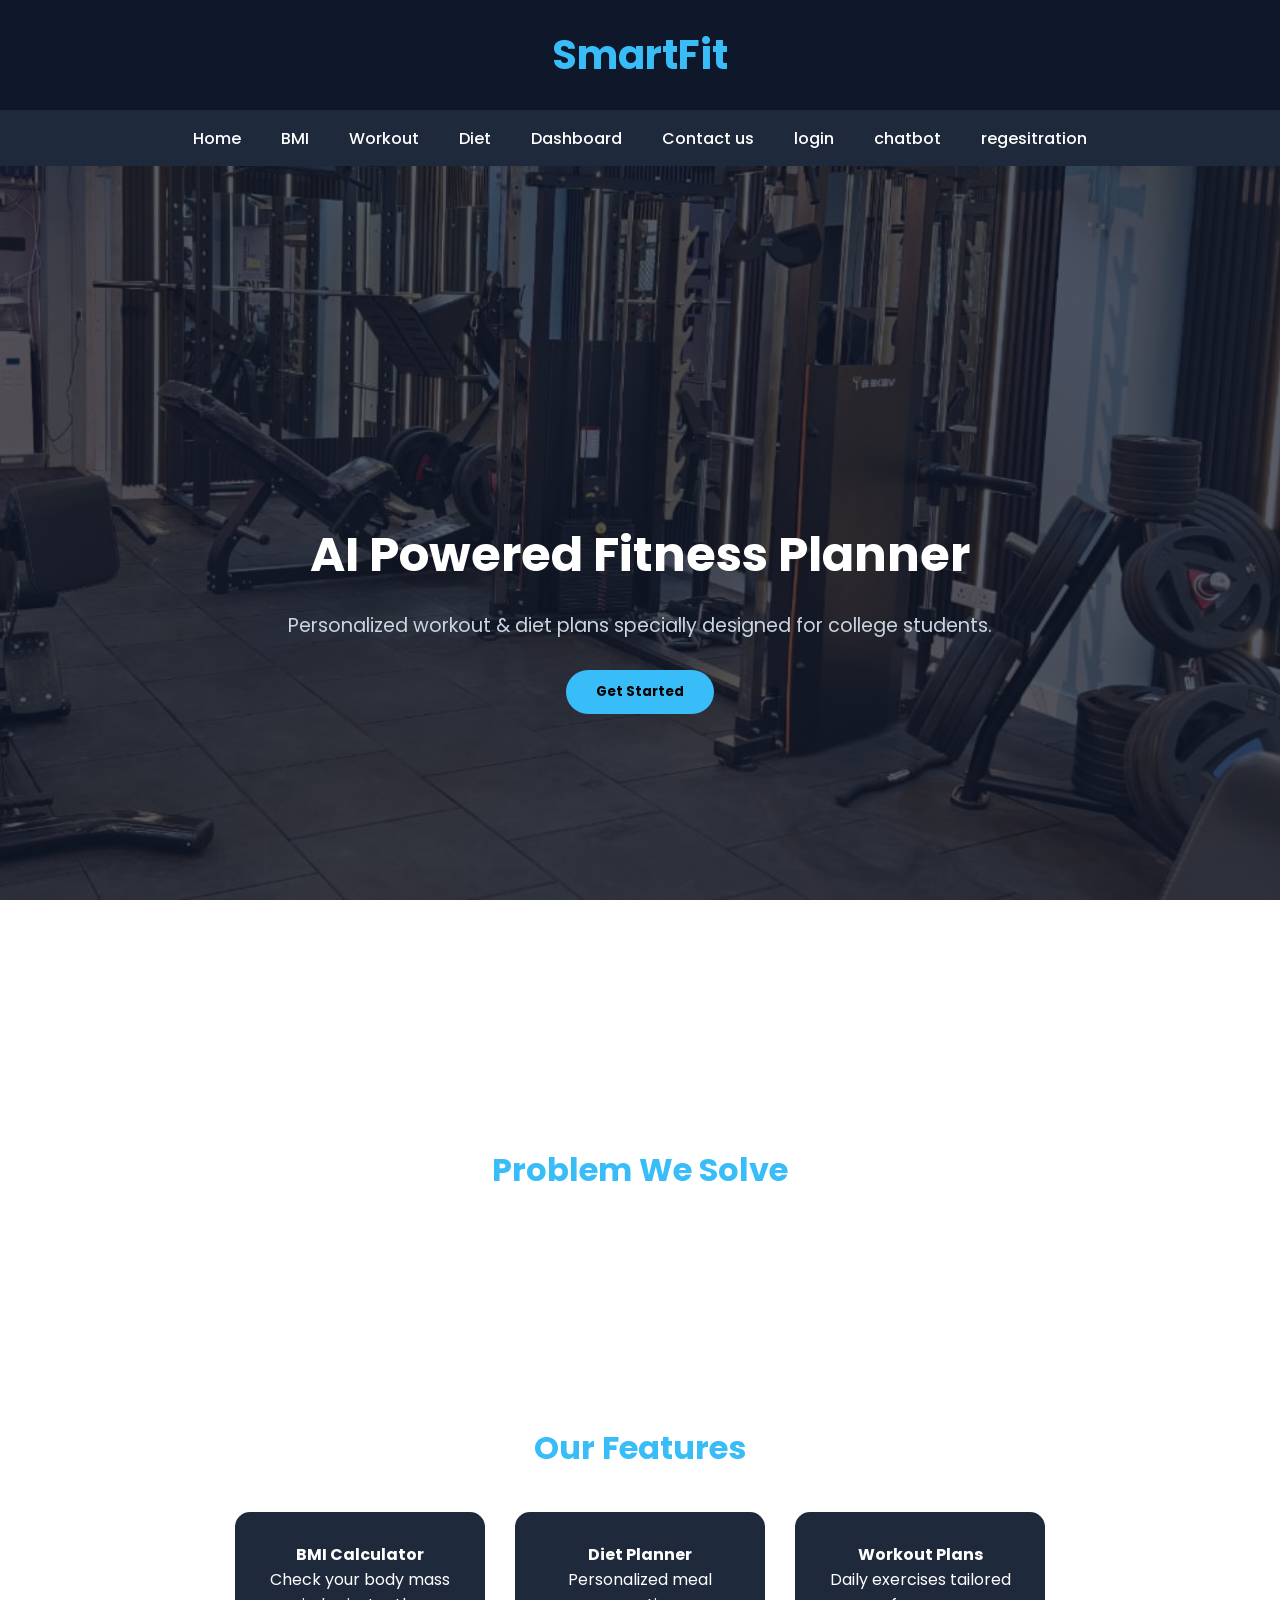
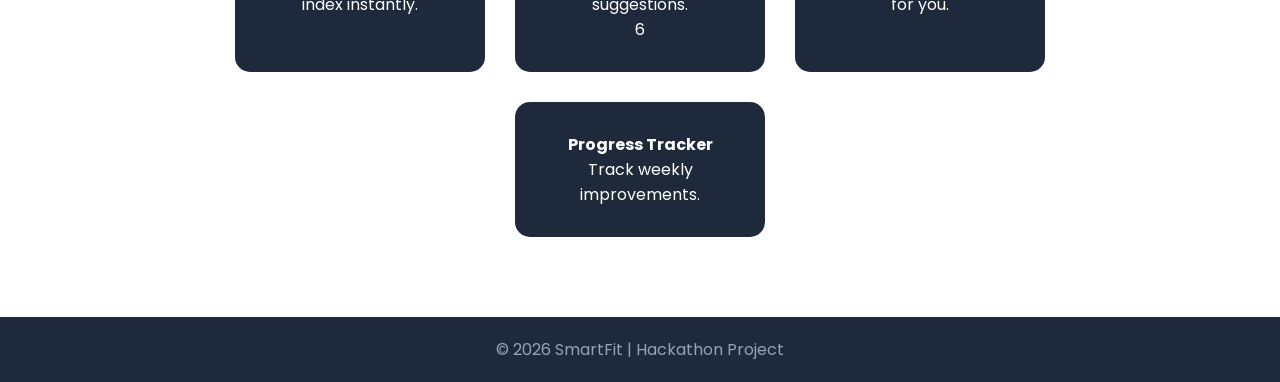
==== index.html @ b7239b0a "added regesitration page" ====
<!DOCTYPE html>
<html lang="en">
<head>
    <meta charset="UTF-8">
    <title>SmartFit - AI Fitness Planner</title>
    <meta name="viewport" content="width=device-width, initial-scale=1.0">

    <!-- Google Font -->
    <link href="https://fonts.googleapis.com/css2?family=Poppins:wght@300;400;600;700&display=swap" rel="stylesheet">

    <!-- Link to external CSS -->
    <link rel="stylesheet" href="style.css">
</head>

<body>

<header class="main-header">
    <h1>SmartFit</h1>
</header>

<nav class="navbar">
    <a href="index.html">Home</a>
    <a href="bmi.html">BMI</a>
    <a href="workout.html">Workout</a>
    <a href="diet.html">Diet</a>
    <a href="dashboard.html">Dashboard</a>
    <a href="contact.html">Contact us</a>
    <a href="login.html">login</a>
    <a href="chat.html">chatbot</a>
     <a href="regesitration.html">regesitration</a>

</nav>

<section class="hero">
    <div>
        <h2>AI Powered Fitness Planner</h2>
        <p>Personalized workout & diet plans specially designed for college students.</p>
        <button class="btn">Get Started</button>
    </div>
</section>

<section class="section">
    <h3>Problem We Solve</h3>
    <p>Students struggle with unhealthy routines, lack of guidance, and expensive gym memberships. SmartFit provides a smart, affordable and personalized solution.</p>
</section>

<section class="section">
    <h3>Our Features</h3>
    <div class="cards">
        <div class="card">
            <h4>BMI Calculator</h4>
            <p>Check your body mass index instantly.</p>
        </div>
        <div class="card">
            <h4>Diet Planner</h4>
            <p>Personalized meal suggestions.</p>6
        </div>
        <div class="card">
            <h4>Workout Plans</h4>
            <p>Daily exercises tailored for you.</p>
        </div>
        <div class="card">
            <h4>Progress Tracker</h4>
            <p>Track weekly improvements.</p>
        </div>
    </div>
</section>

<footer>
    © 2026 SmartFit | Hackathon Project
</footer>

</body>
</html>
---- style.css ----
* {
    margin: 0;
    padding: 0;
    box-sizing: border-box;
    font-family: 'Poppins', sans-serif;
}

body {
    
    color: white;
}

/* HEADER CENTER */
.main-header {
    text-align: center;
    padding: 25px 0;
    background: #0f172a;
    border-bottom: 1px solid #1e293b;
}

.main-header h1 {
    color: #38bdf8;
    font-size: 2.5rem;
}

/* NAVIGATION BELOW HEADER */
.navbar {
    display: flex;
    justify-content: center;
    gap: 40px;
    padding: 15px 0;
    background: #1e293b;
}

.navbar a {
    color: white;
    text-decoration: none;
    font-weight: 500;
    transition: 0.3s;
}

.navbar a:hover {
    color: #38bdf8;
}


header h1 {
    color: #38bdf8;
}
.hero {
    height: 100vh;
    display: flex;
    justify-content: center;
    align-items: center;
    text-align: center;
    padding: 0 10%;
    background: 
        linear-gradient(rgba(15,23,42,0.7), rgba(15,23,42,0.7)),
        url("instrument.jpeg") center/cover no-repeat;
    background-attachment: fixed;
}
.section:nth-of-type(1) {
    background: 
        linear-gradient(rgba(15,23,42,0.8), rgba(15,23,42,0.8)),
        url("running.jpeg") center/cover no-repeat;
    background-attachment: fixed;
}
.section:nth-of-type(2) {
    background: 
        linear-gradient(rgba(15,23,42,0.8), rgba(15,23,42,0.8)),
        url("instructions.jpeg") center/cover no-repeat;
    background-attachment: fixed;
}

.hero h2 {
    font-size: 3rem;
    margin-bottom: 20px;
    animation: fadeIn 1.5s ease-in-out;
}

@keyframes fadeIn {
    from {opacity:0; transform:translateY(30px);}
    to {opacity:1; transform:translateY(0);}
}


.hero p {
    font-size: 1.2rem;
    margin-bottom: 30px;
    color: #cbd5e1;
}

.btn {
    padding: 12px 30px;
    background: #38bdf8;
    border: none;
    color: black;
    font-weight: bold;
    cursor: pointer;
    border-radius: 30px;
    transition: 0.3s;
}

.btn:hover {
    background: #0ea5e9;
    transform: scale(1.05);
}

.section {
    padding: 80px 8%;
    text-align: center;
}

.section h3 {
    font-size: 2rem;
    margin-bottom: 20px;
    color: #38bdf8;
}

.cards {
    display: flex;
    justify-content: center;
    gap: 30px;
    flex-wrap: wrap;
    margin-top: 40px;
}

.card {
    background: #1e293b;
    padding: 30px;
    width: 250px;
    border-radius: 15px;
    transition: 0.3s;
}

.card:hover {
    transform: translateY(-10px);
    background: #334155;
}

footer {
    text-align: center;
    padding: 20px;
    background: #1e293b;
    color: #94a3b8;
}

@media(max-width: 768px){
    .hero h2 {
        font-size: 2rem;
    }
    .cards {
        flex-direction: column;
        align-items: center;
    }
}
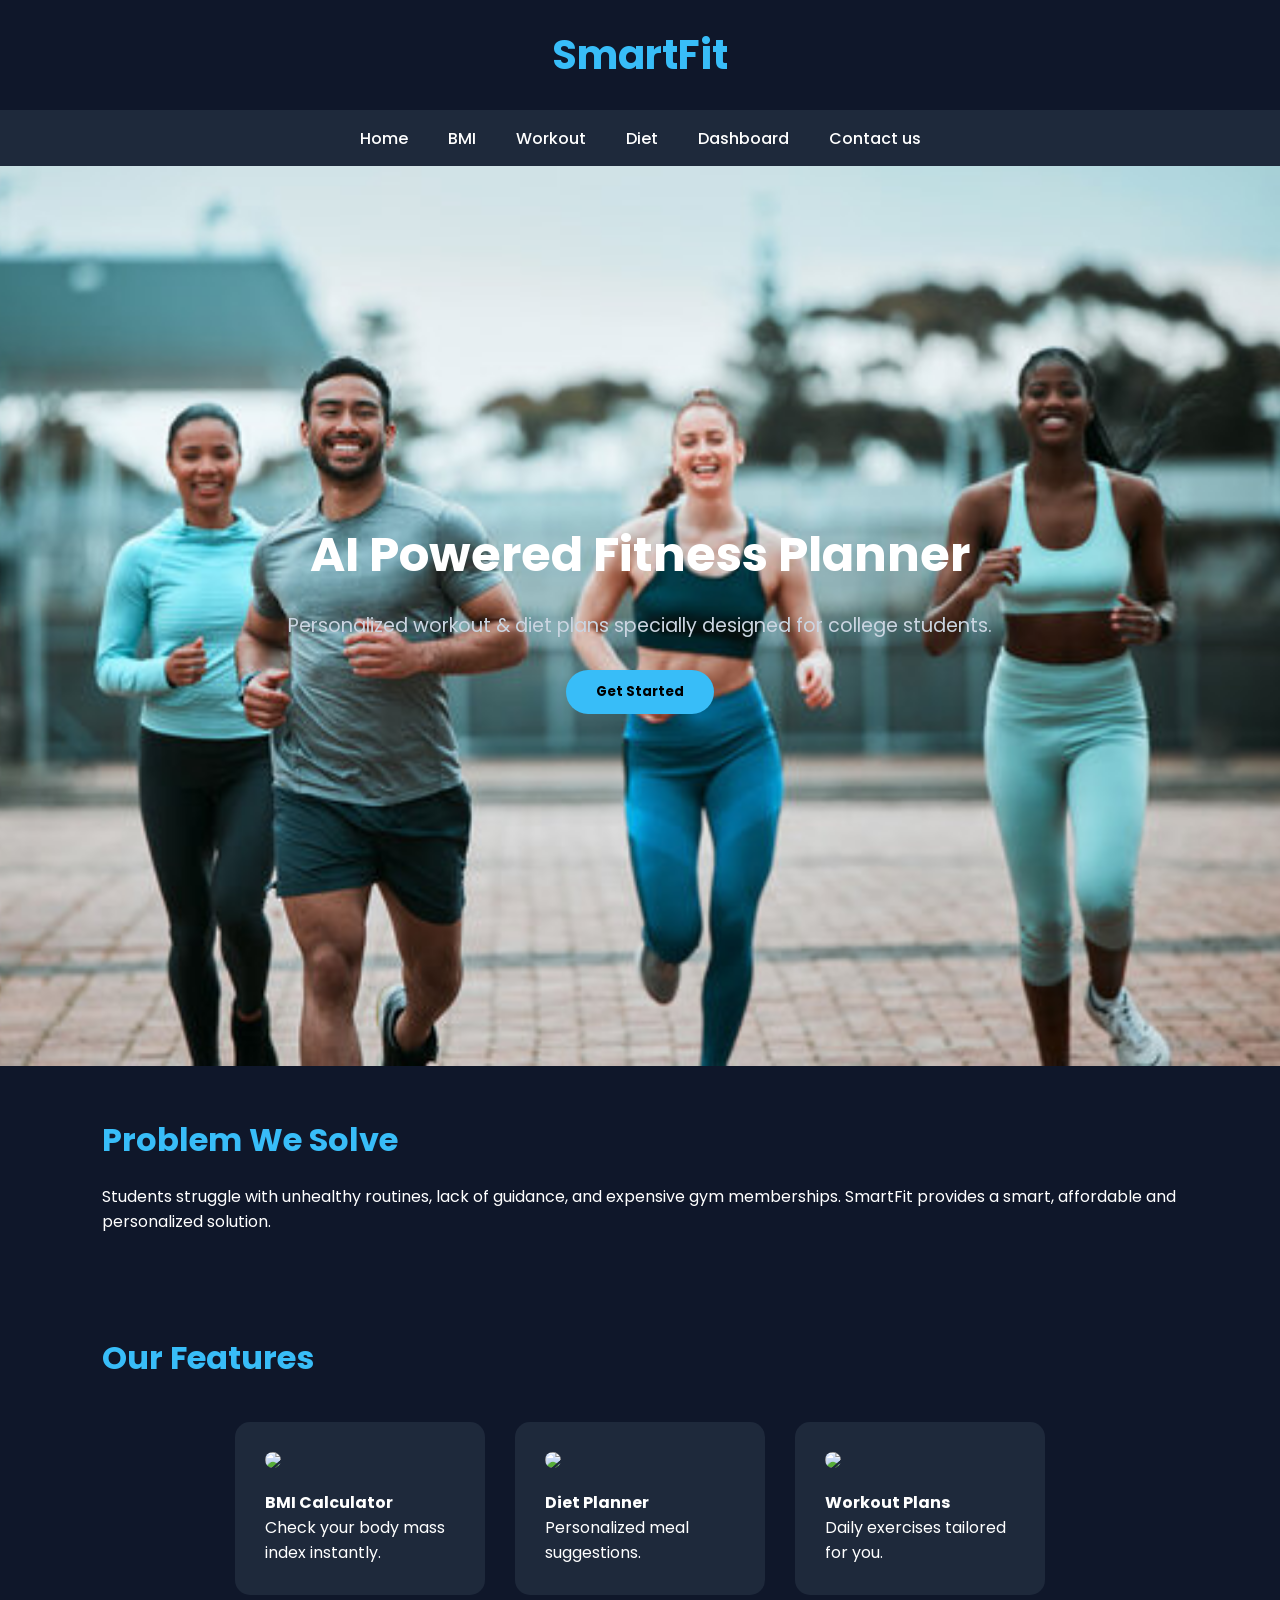
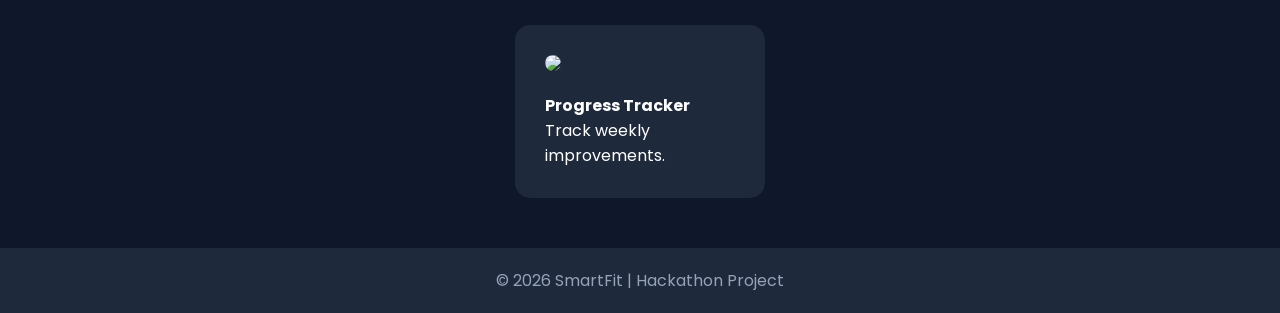
==== commit 57268c5e: "changes in css" ====
--- a/index.html
+++ b/index.html
@@ -25,46 +25,67 @@
     <a href="diet.html">Diet</a>
     <a href="dashboard.html">Dashboard</a>
     <a href="contact.html">Contact us</a>
-    <a href="login.html">login</a>
-    <a href="chat.html">chatbot</a>
-     <a href="regesitration.html">regesitration</a>
+</nav>
+<section class="hero">
 
-</nav>
+    <div class="slider">
+        <img src="running.jpeg" class="active">
+        <img src="instructions.jpeg">
+        <img src="instrument.jpeg">
+    </div>
 
-<section class="hero">
-    <div>
+    <div class="hero-content">
         <h2>AI Powered Fitness Planner</h2>
         <p>Personalized workout & diet plans specially designed for college students.</p>
         <button class="btn">Get Started</button>
     </div>
+
 </section>
 
-<section class="section">
+<section class="section feature-bg">
     <h3>Problem We Solve</h3>
     <p>Students struggle with unhealthy routines, lack of guidance, and expensive gym memberships. SmartFit provides a smart, affordable and personalized solution.</p>
 </section>
 
-<section class="section">
+<section class="section feature-bg">
     <h3>Our Features</h3>
     <div class="cards">
-        <div class="card">
-            <h4>BMI Calculator</h4>
-            <p>Check your body mass index instantly.</p>
-        </div>
-        <div class="card">
-            <h4>Diet Planner</h4>
-            <p>Personalized meal suggestions.</p>6
-        </div>
-        <div class="card">
-            <h4>Workout Plans</h4>
-            <p>Daily exercises tailored for you.</p>
-        </div>
-        <div class="card">
-            <h4>Progress Tracker</h4>
-            <p>Track weekly improvements.</p>
-        </div>
+    <div class="card">
+        <img src="bmi-card.jpg" style="width:100%; border-radius:15px; margin-bottom:15px;">
+        <h4>BMI Calculator</h4>
+        <p>Check your body mass index instantly.</p>
     </div>
+    <div class="card">
+        <img src="diet-card.jpg" style="width:100%; border-radius:15px; margin-bottom:15px;">
+        <h4>Diet Planner</h4>
+        <p>Personalized meal suggestions.</p>
+    </div>
+    <div class="card">
+        <img src="workout-card.jpg" style="width:100%; border-radius:15px; margin-bottom:15px;">
+        <h4>Workout Plans</h4>
+        <p>Daily exercises tailored for you.</p>
+    </div>
+    <div class="card">
+        <img src="progress-card.jpg" style="width:100%; border-radius:15px; margin-bottom:15px;">
+        <h4>Progress Tracker</h4>
+        <p>Track weekly improvements.</p>
+    </div>
+</div>
+
 </section>
+<script>
+    const slides = document.querySelectorAll(".slider img");
+    let index = 0;
+
+    function changeSlide() {
+        slides[index].classList.remove("active");
+        index = (index + 1) % slides.length;
+        slides[index].classList.add("active");
+    }
+
+    setInterval(changeSlide, 4000);
+</script>
+
 
 <footer>
     © 2026 SmartFit | Hackathon Project
--- a/style.css
+++ b/style.css
@@ -4,11 +4,12 @@
     box-sizing: border-box;
     font-family: 'Poppins', sans-serif;
 }
-
 body {
-    
+    margin: 0;
+    background: #0f172a;
     color: white;
 }
+
 
 /* HEADER CENTER */
 .main-header {
@@ -47,29 +48,60 @@
 header h1 {
     color: #38bdf8;
 }
+
 .hero {
+    position: relative;
+    width: 100%;
     height: 100vh;
+    overflow: hidden;
     display: flex;
     justify-content: center;
     align-items: center;
     text-align: center;
-    padding: 0 10%;
-    background: 
-        linear-gradient(rgba(15,23,42,0.7), rgba(15,23,42,0.7)),
-        url("instrument.jpeg") center/cover no-repeat;
-    background-attachment: fixed;
 }
-.section:nth-of-type(1) {
-    background: 
-        linear-gradient(rgba(15,23,42,0.8), rgba(15,23,42,0.8)),
-        url("running.jpeg") center/cover no-repeat;
-    background-attachment: fixed;
+
+/* Slider container */
+.slider {
+    position: absolute;
+    top: 0;
+    left: 0;
+    width: 100%;
+    height: 100%;
 }
-.section:nth-of-type(2) {
-    background: 
-        linear-gradient(rgba(15,23,42,0.8), rgba(15,23,42,0.8)),
-        url("instructions.jpeg") center/cover no-repeat;
-    background-attachment: fixed;
+
+/* Slider images */
+.slider img {
+    position: absolute;
+    top: 0;
+    left: 0;
+    width: 100vw;
+    height: 100vh;
+    object-fit: cover;
+    object-position: center;
+    opacity: 0;
+    transition: opacity 1.5s ease-in-out;
+}
+
+.slider img.active {
+    opacity: 1;
+}
+
+/* Hero content above image */
+.hero-content {
+    position: relative;
+    z-index: 2;
+}
+/* Features & Problem section ka spacing kam karne ke liye */
+.feature-bg {
+    padding: 50px 8%; /* top & bottom kam kiya 80px se 50px */
+}
+
+
+
+/* Content above image */
+.hero-content {
+    position: relative;
+    z-index: 2;
 }
 
 .hero h2 {
@@ -106,10 +138,7 @@
     transform: scale(1.05);
 }
 
-.section {
-    padding: 80px 8%;
-    text-align: center;
-}
+
 
 .section h3 {
     font-size: 2rem;
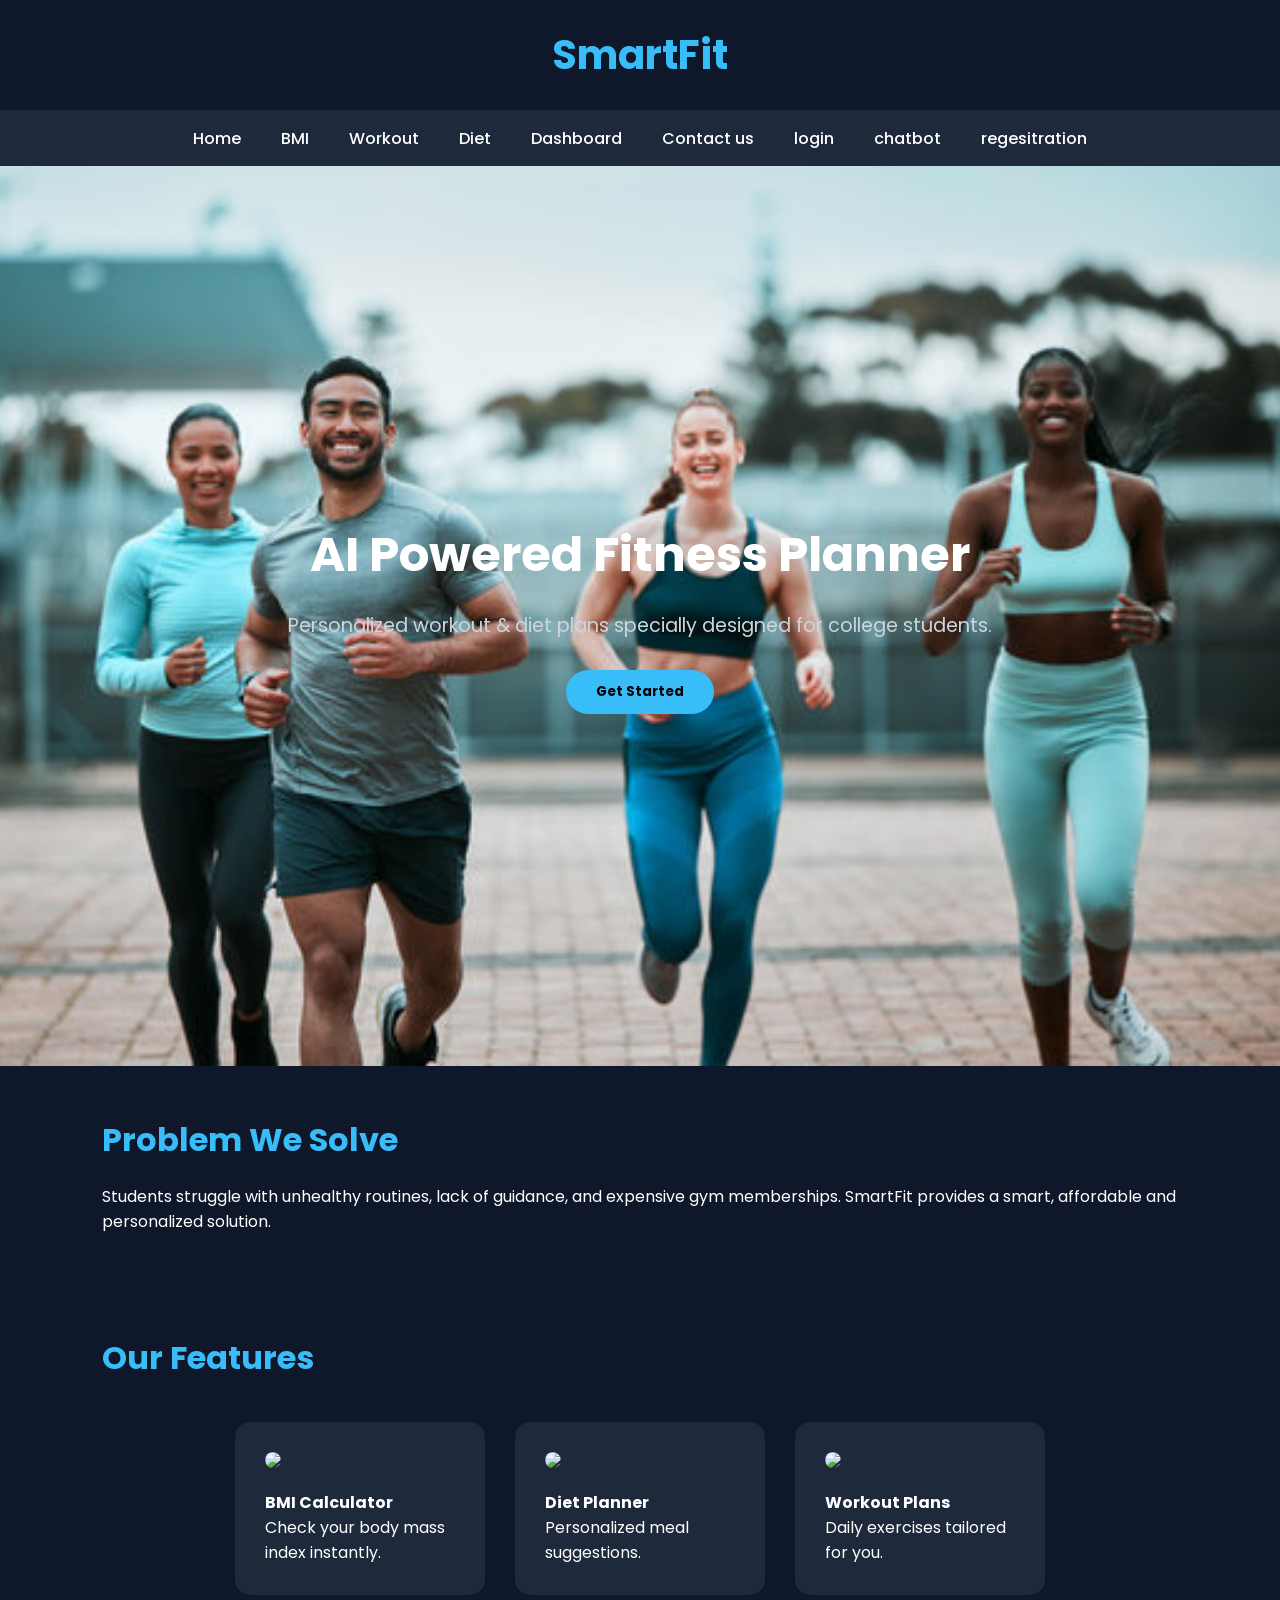
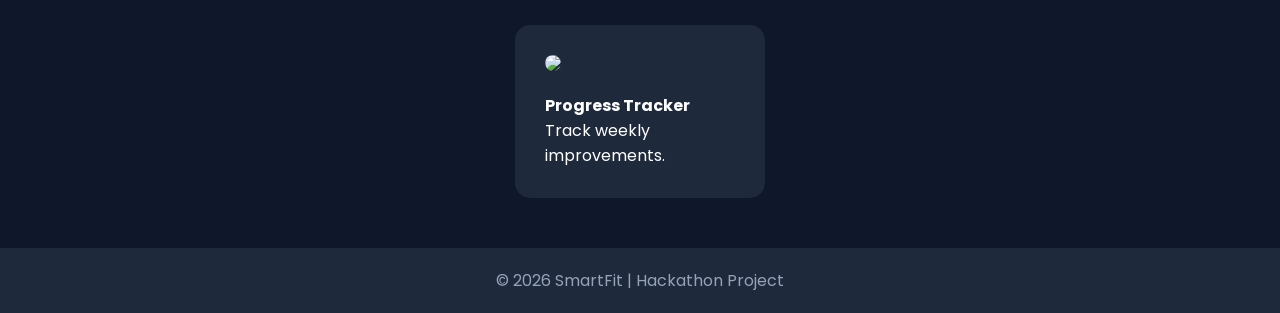
==== commit 9f3e822e: "Merge branch 'main' of https://github.com/Mizba940/HT-Team022-Health-Fitness" ====
--- a/index.html
+++ b/index.html
@@ -25,6 +25,10 @@
     <a href="diet.html">Diet</a>
     <a href="dashboard.html">Dashboard</a>
     <a href="contact.html">Contact us</a>
+    <a href="login.html">login</a>
+    <a href="chat.html">chatbot</a>
+     <a href="regesitration.html">regesitration</a>
+
 </nav>
 <section class="hero">
 
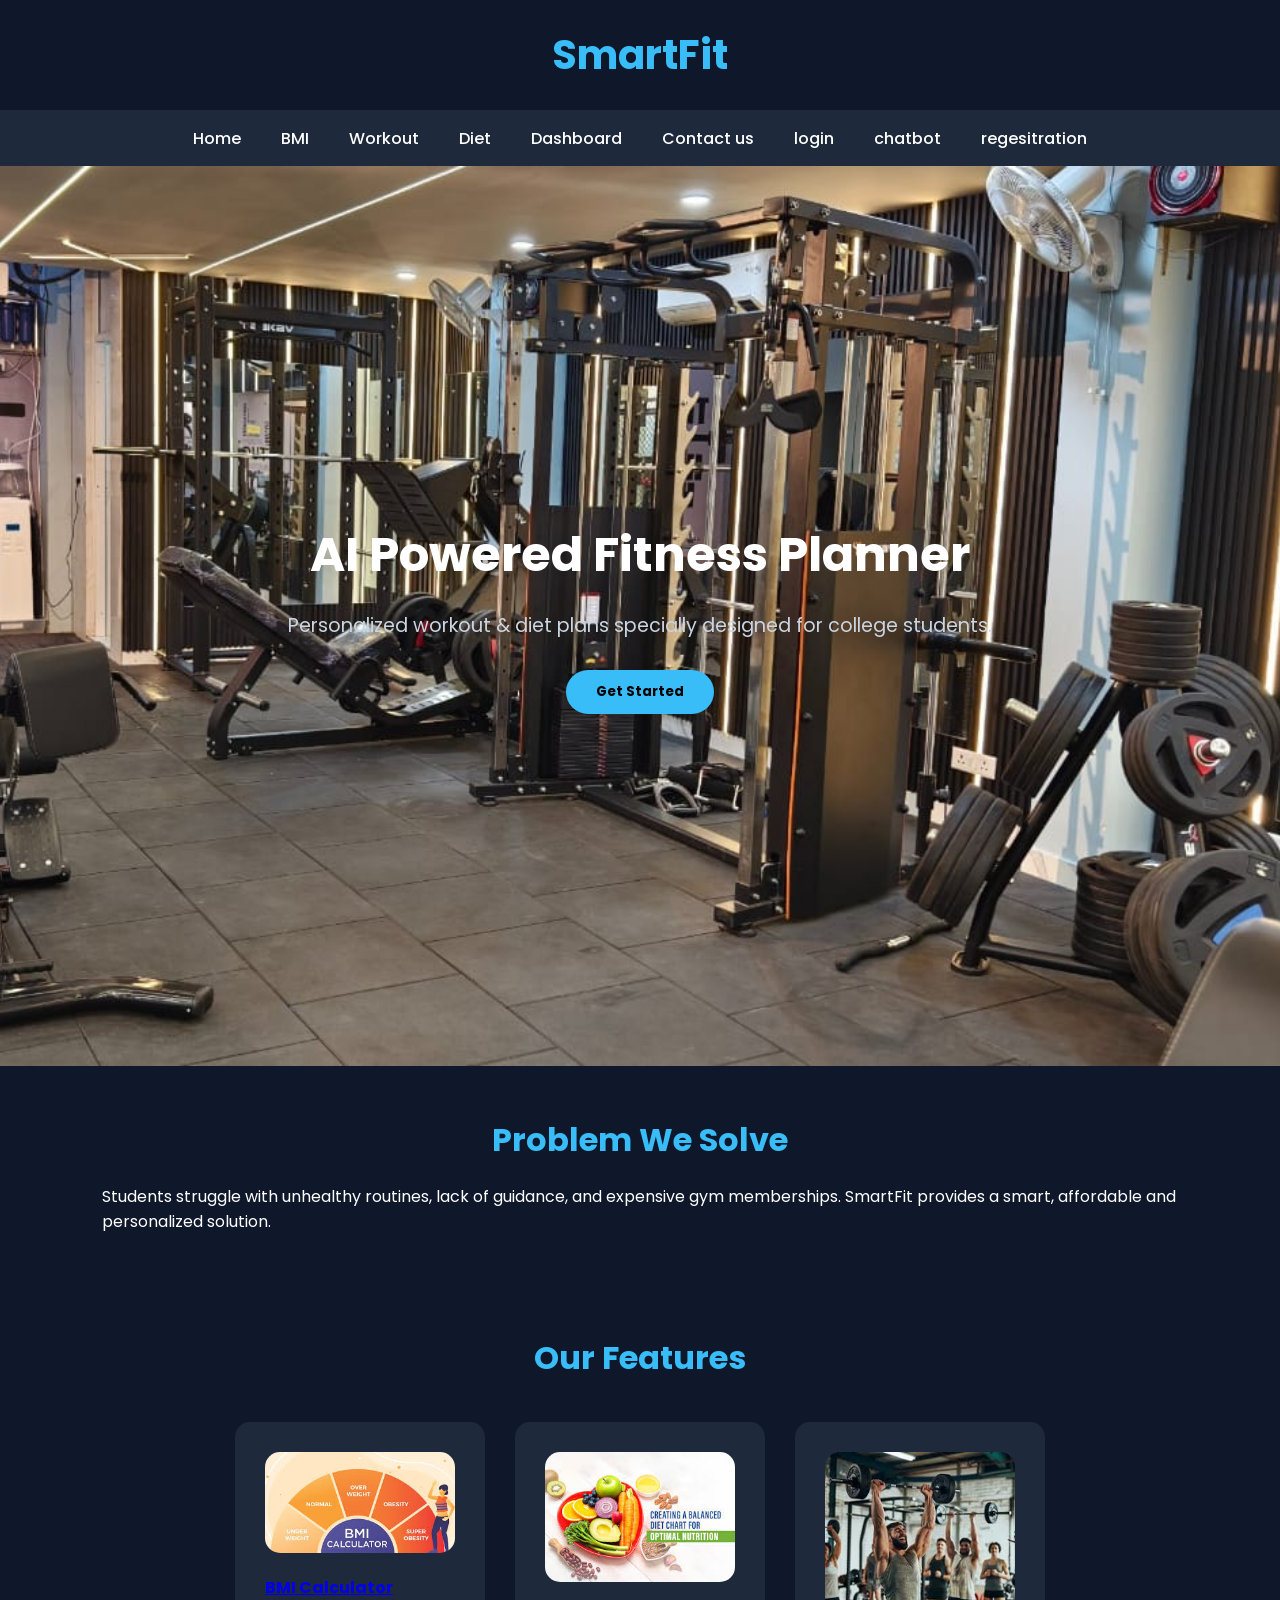
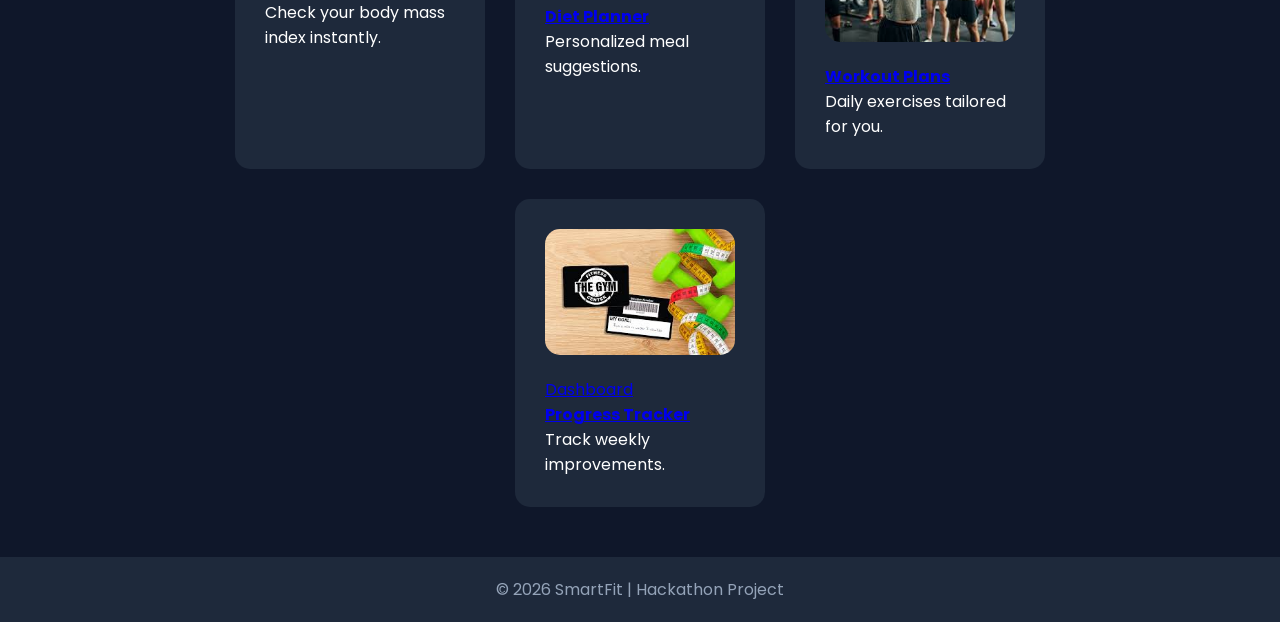
==== commit 0e041c2a: "changes" ====
--- a/index.html
+++ b/index.html
@@ -33,45 +33,45 @@
 <section class="hero">
 
     <div class="slider">
-        <img src="running.jpeg" class="active">
+        <img src="instrument.jpeg" class="active">
+        <img src="group.jpeg">
         <img src="instructions.jpeg">
-        <img src="instrument.jpeg">
     </div>
 
     <div class="hero-content">
         <h2>AI Powered Fitness Planner</h2>
         <p>Personalized workout & diet plans specially designed for college students.</p>
-        <button class="btn">Get Started</button>
+         <a href="workout.html"><button class="btn">Get Started</button></a>
     </div>
 
 </section>
 
 <section class="section feature-bg">
-    <h3>Problem We Solve</h3>
+    <h3 style="text-align: center;">Problem We Solve</h3>
     <p>Students struggle with unhealthy routines, lack of guidance, and expensive gym memberships. SmartFit provides a smart, affordable and personalized solution.</p>
 </section>
 
 <section class="section feature-bg">
-    <h3>Our Features</h3>
+    <h3 style="text-align: center;">Our Features</h3>
     <div class="cards">
     <div class="card">
-        <img src="bmi-card.jpg" style="width:100%; border-radius:15px; margin-bottom:15px;">
-        <h4>BMI Calculator</h4>
+        <img src="bmi.jpg" style="width:100%; border-radius:15px; margin-bottom:15px;">
+        <a href="bmi.html"> <h4>BMI Calculator</h4></a>
         <p>Check your body mass index instantly.</p>
     </div>
     <div class="card">
-        <img src="diet-card.jpg" style="width:100%; border-radius:15px; margin-bottom:15px;">
-        <h4>Diet Planner</h4>
+        <img src="dietchart.jpg" style="width:100%; border-radius:15px; margin-bottom:15px;">
+       <a href="diet.html"><h4>Diet Planner</h4></a>
         <p>Personalized meal suggestions.</p>
     </div>
     <div class="card">
-        <img src="workout-card.jpg" style="width:100%; border-radius:15px; margin-bottom:15px;">
-        <h4>Workout Plans</h4>
+        <img src="workout.jpg" style="width:100%; border-radius:15px; margin-bottom:15px;">
+         <a href="workout.html"><h4>Workout Plans</h4></a>
         <p>Daily exercises tailored for you.</p>
     </div>
     <div class="card">
-        <img src="progress-card.jpg" style="width:100%; border-radius:15px; margin-bottom:15px;">
-        <h4>Progress Tracker</h4>
+        <img src="progress.jpg" style="width:100%; border-radius:15px; margin-bottom:15px;">
+        <a href="dashboard.html">Dashboard<h4>Progress Tracker</h4></a>
         <p>Track weekly improvements.</p>
     </div>
 </div>
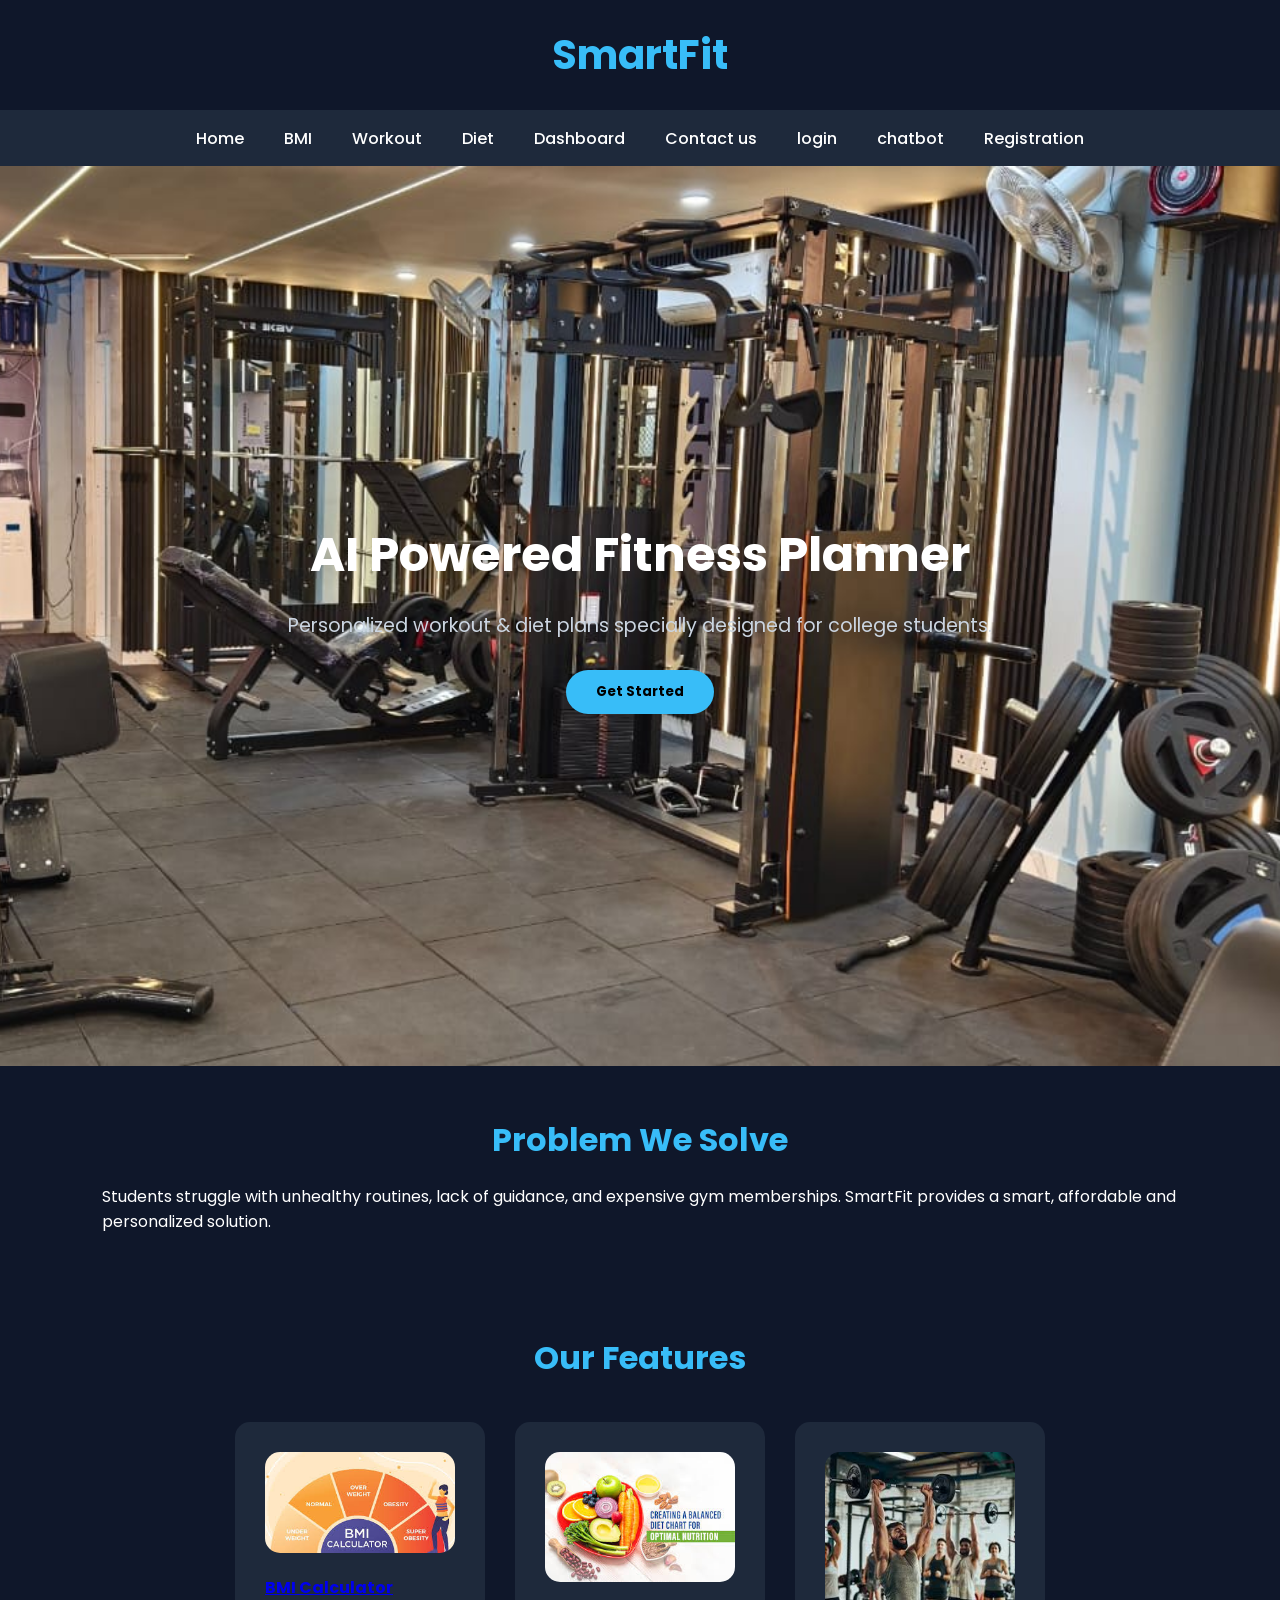
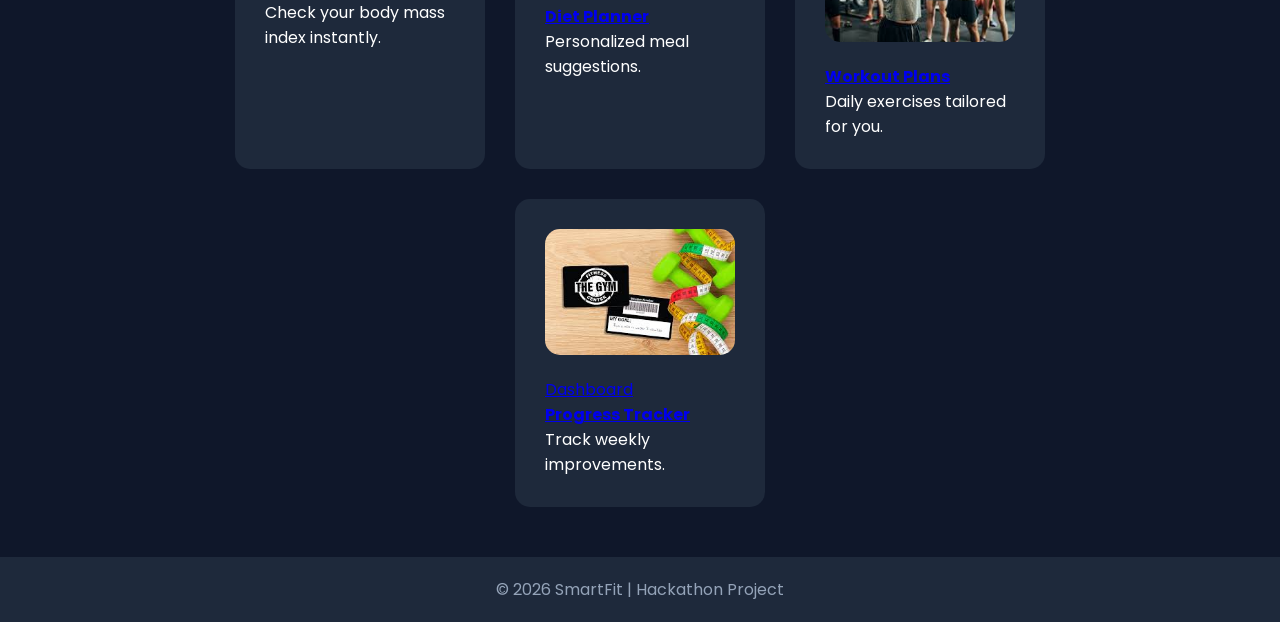
==== commit c37cd141: "changes" ====
--- a/index.html
+++ b/index.html
@@ -27,7 +27,7 @@
     <a href="contact.html">Contact us</a>
     <a href="login.html">login</a>
     <a href="chat.html">chatbot</a>
-     <a href="regesitration.html">regesitration</a>
+    <a href="registration.html">Registration</a>
 
 </nav>
 <section class="hero">
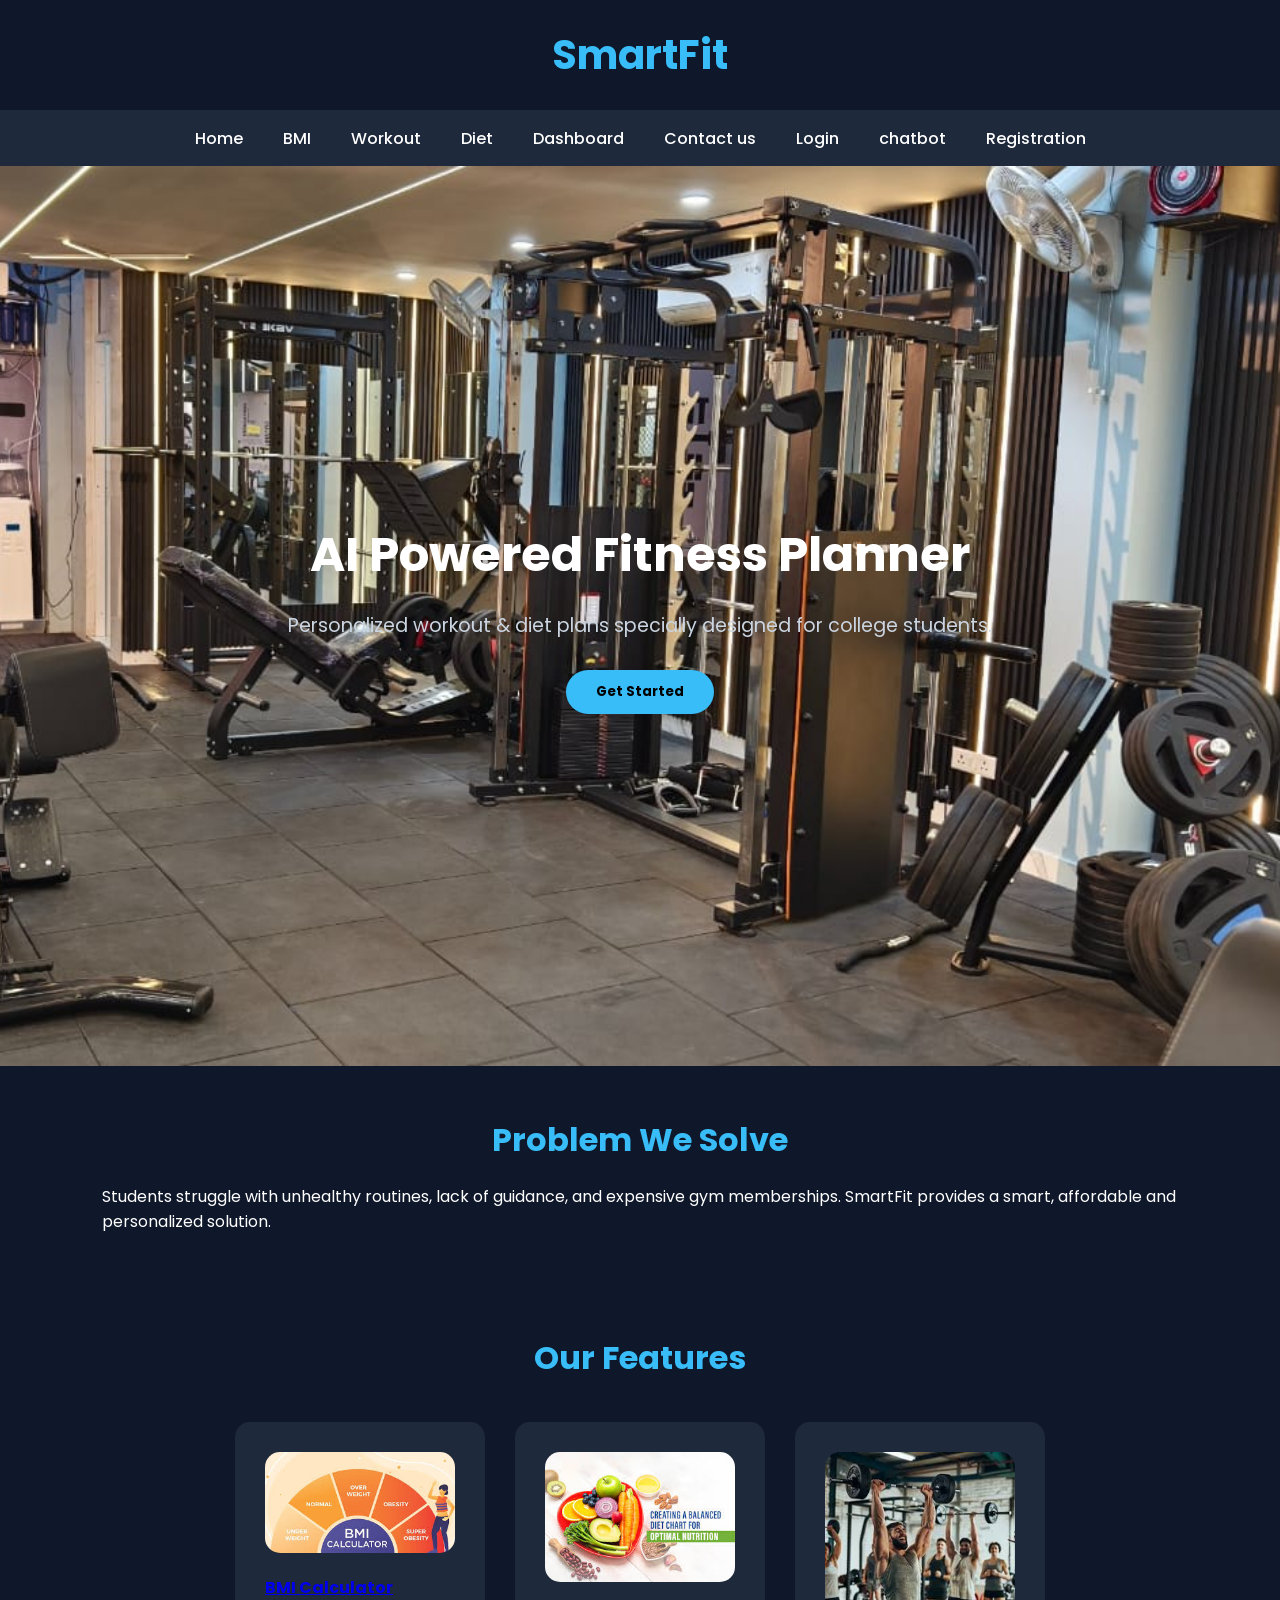
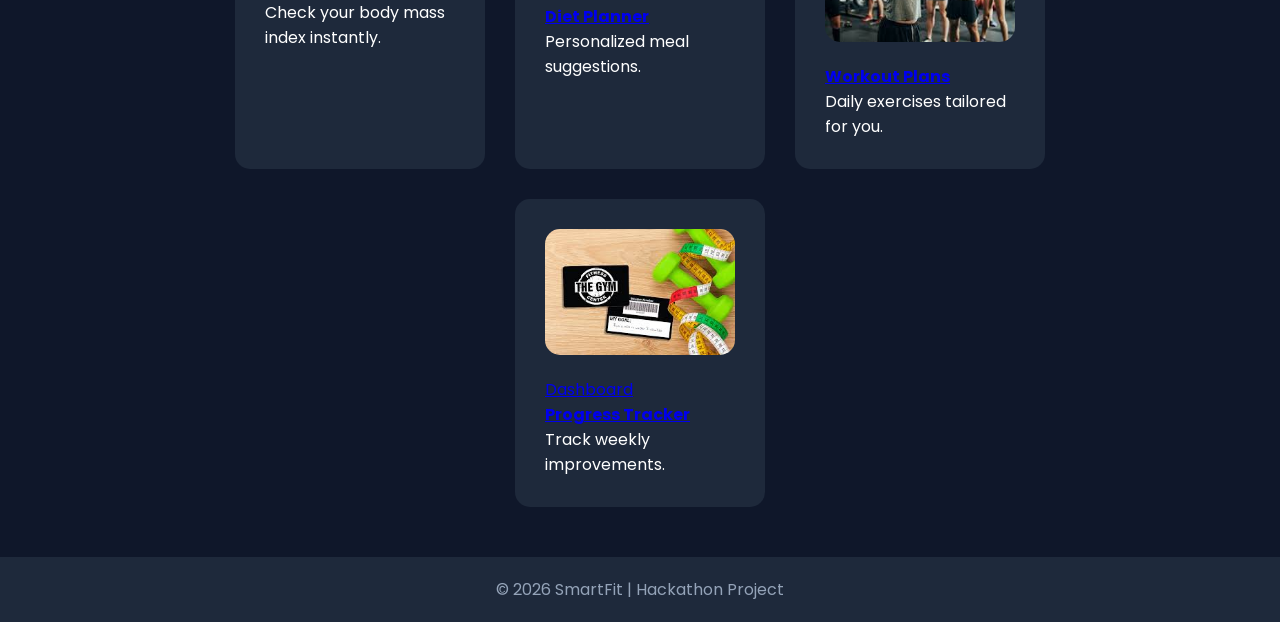
==== commit e4df830c: "changes" ====
--- a/index.html
+++ b/index.html
@@ -25,7 +25,7 @@
     <a href="diet.html">Diet</a>
     <a href="dashboard.html">Dashboard</a>
     <a href="contact.html">Contact us</a>
-    <a href="login.html">login</a>
+    <a href="login.html">Login</a>
     <a href="chat.html">chatbot</a>
     <a href="registration.html">Registration</a>
 
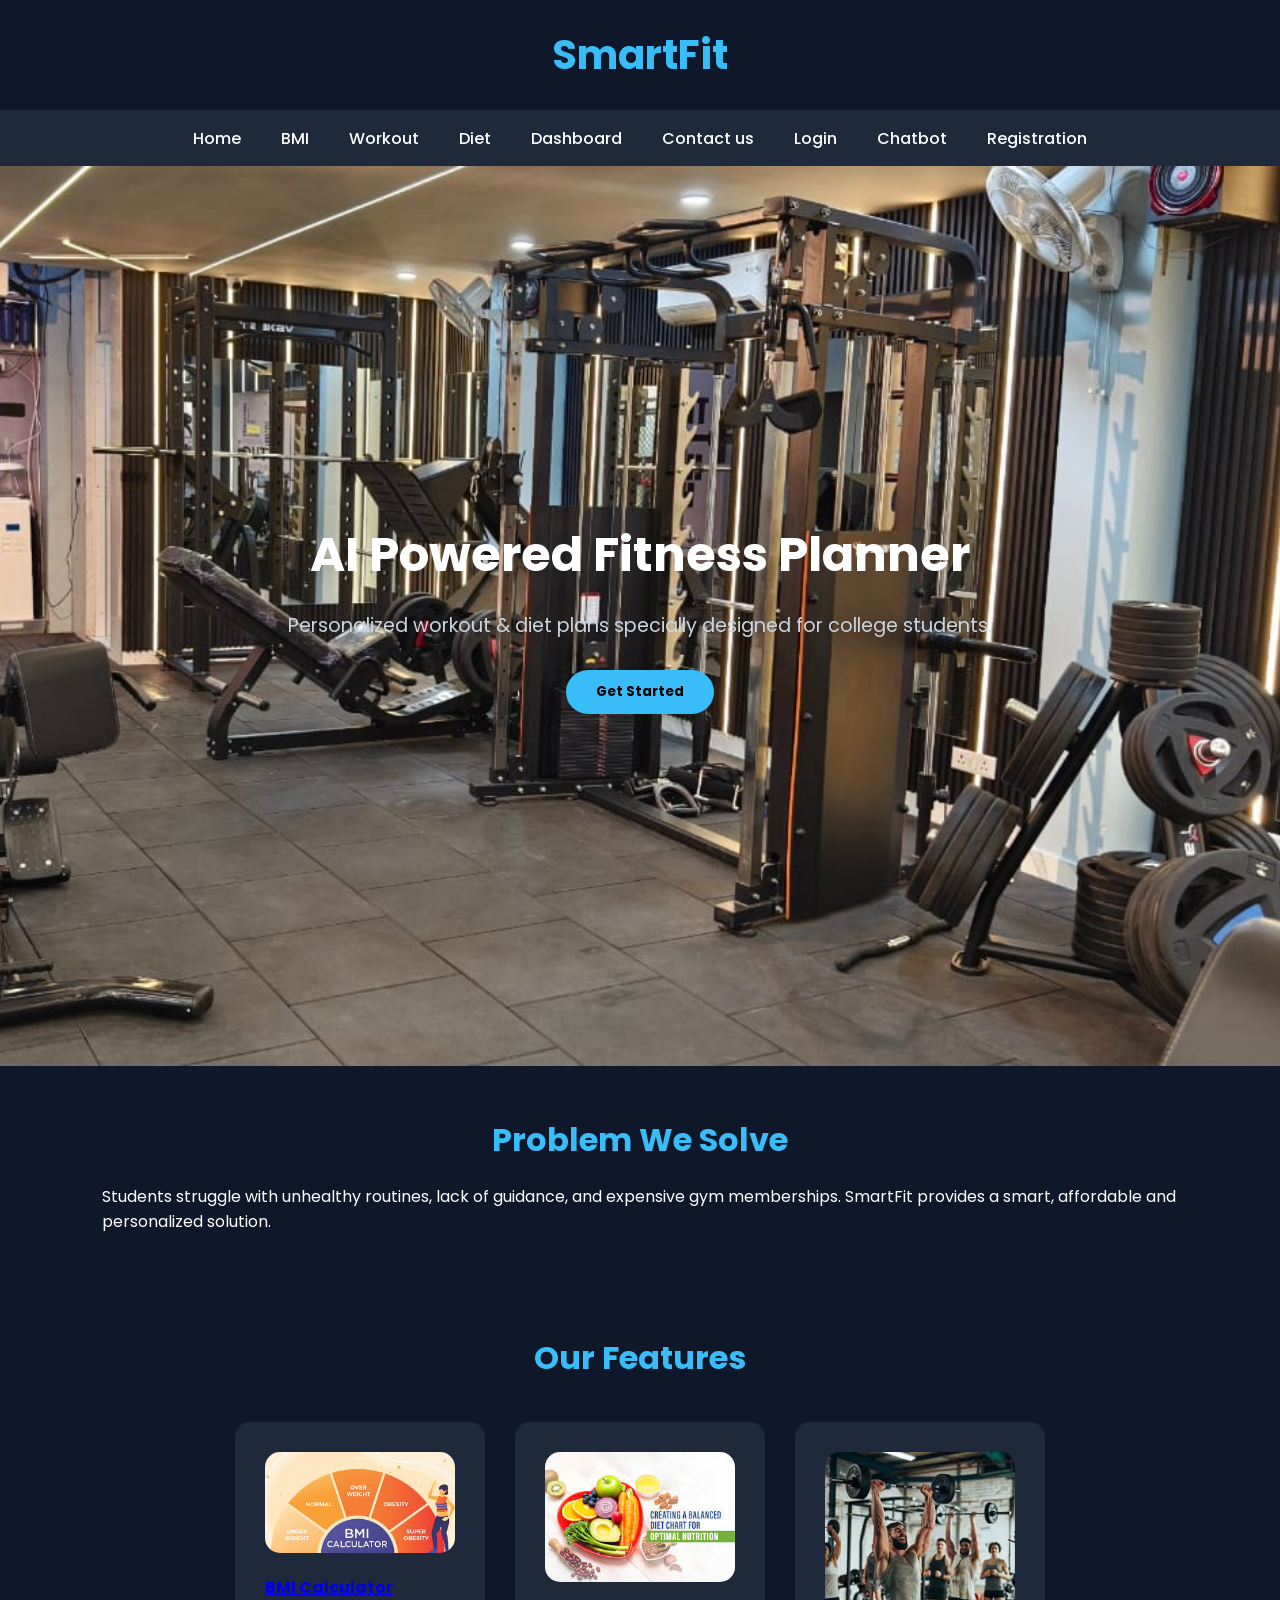
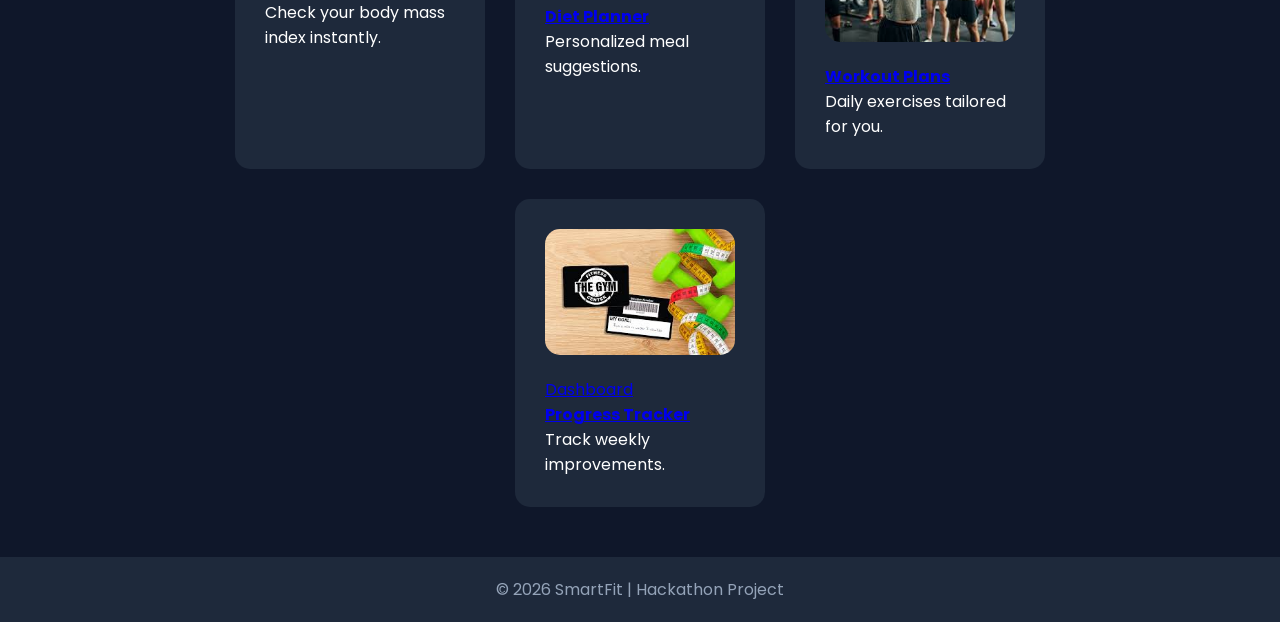
==== commit 61afa122: "changes" ====
--- a/index.html
+++ b/index.html
@@ -26,7 +26,7 @@
     <a href="dashboard.html">Dashboard</a>
     <a href="contact.html">Contact us</a>
     <a href="login.html">Login</a>
-    <a href="chat.html">chatbot</a>
+    <a href="chat.html">Chatbot</a>
     <a href="registration.html">Registration</a>
 
 </nav>
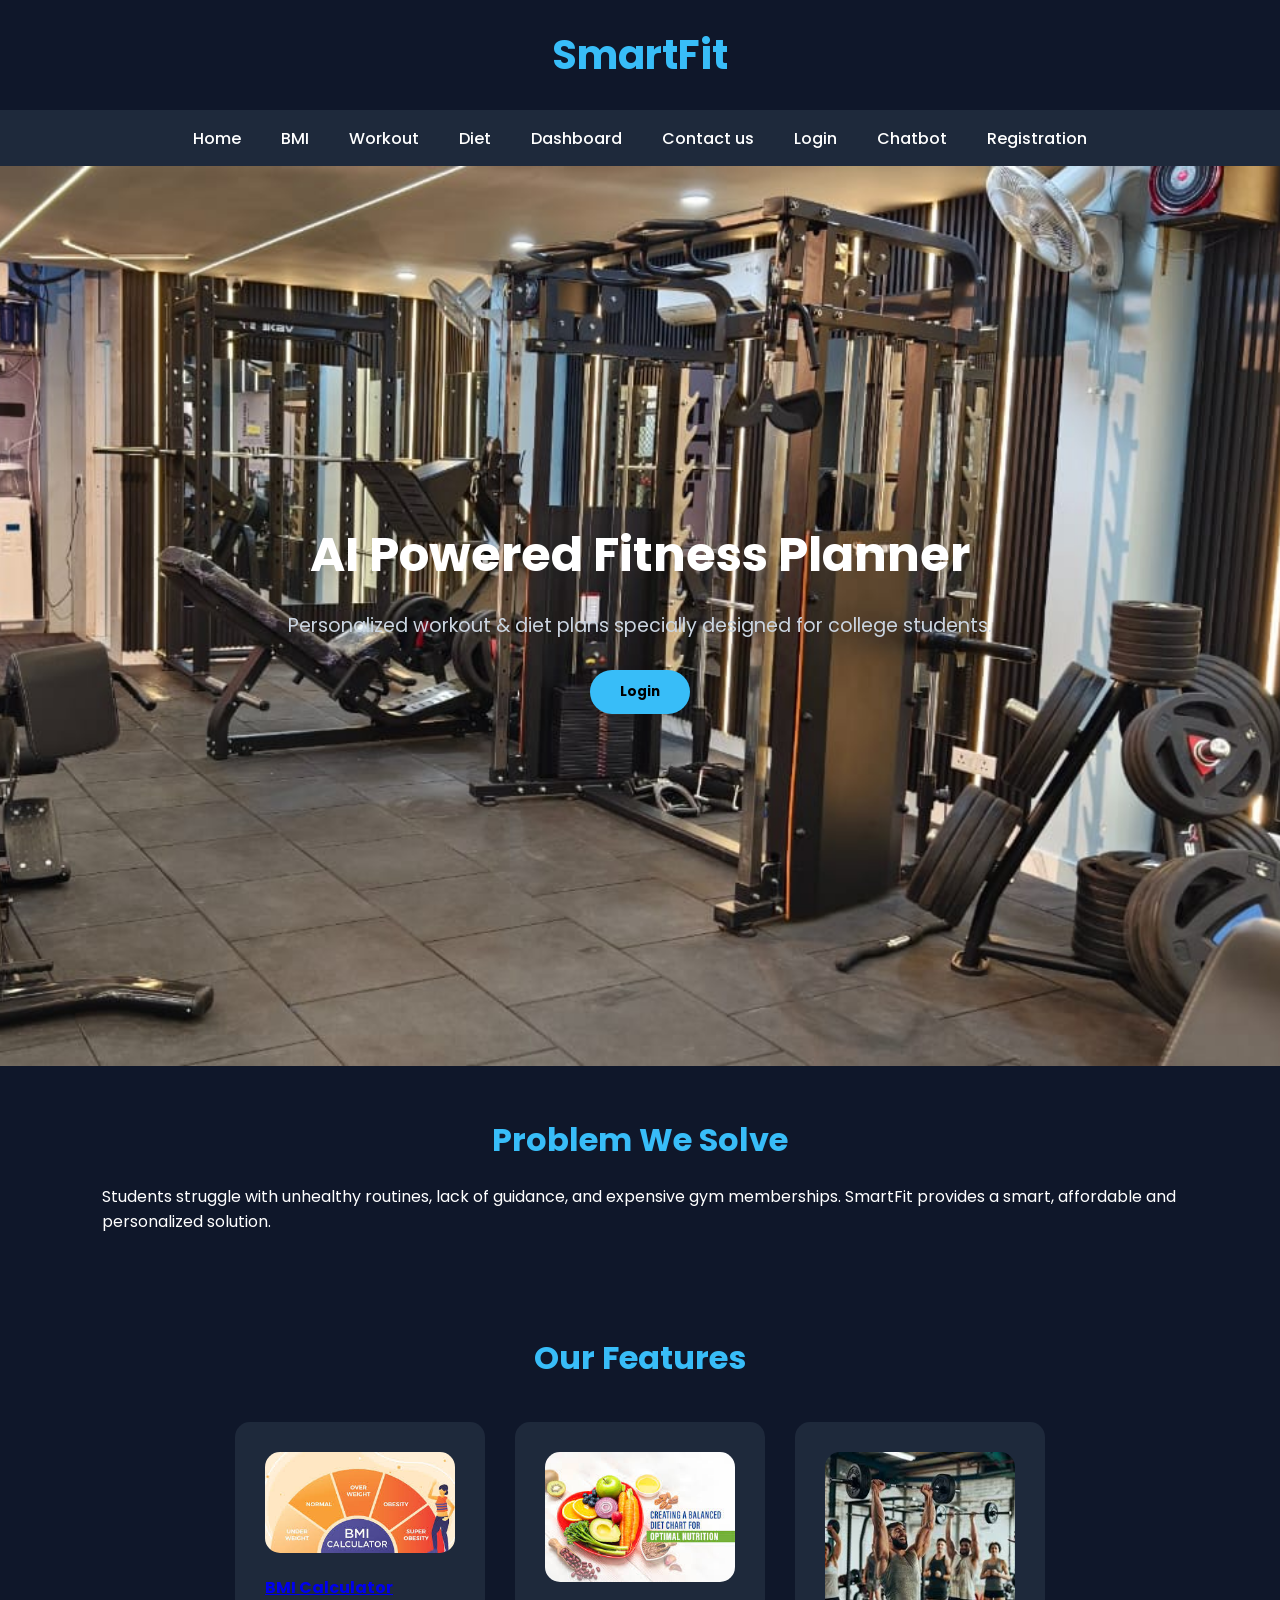
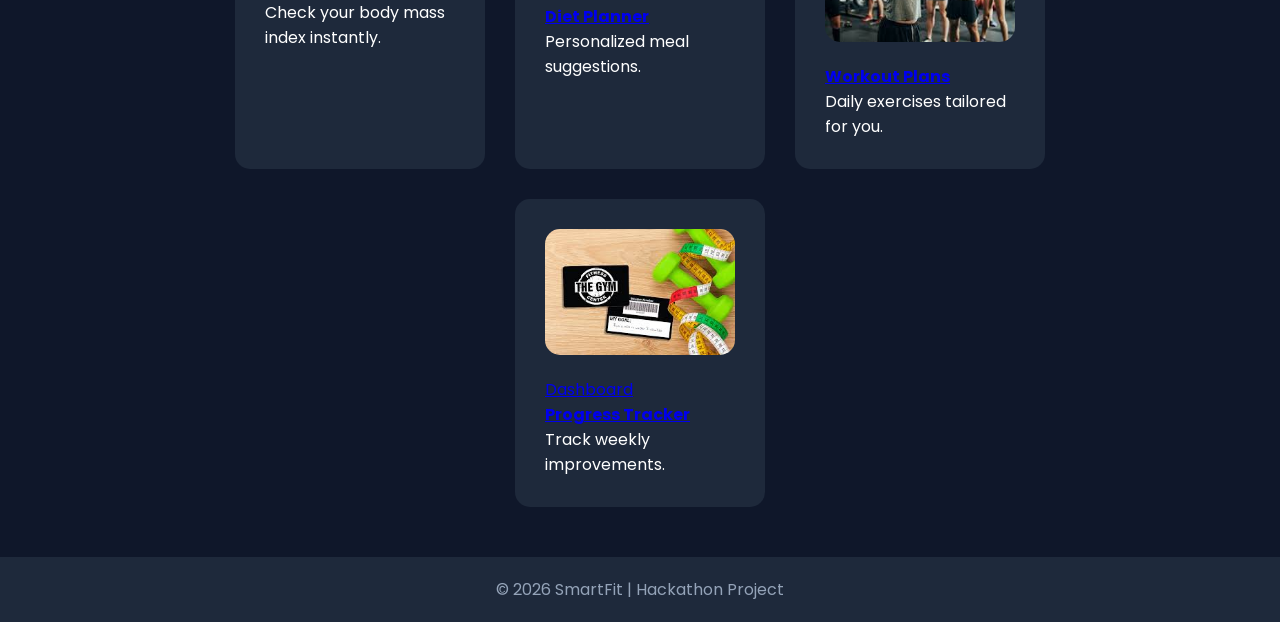
==== commit 78627cc0: "changes" ====
--- a/index.html
+++ b/index.html
@@ -41,7 +41,7 @@
     <div class="hero-content">
         <h2>AI Powered Fitness Planner</h2>
         <p>Personalized workout & diet plans specially designed for college students.</p>
-         <a href="workout.html"><button class="btn">Get Started</button></a>
+         <a href="login.html"><button class="btn">Login</button></a>
     </div>
 
 </section>
